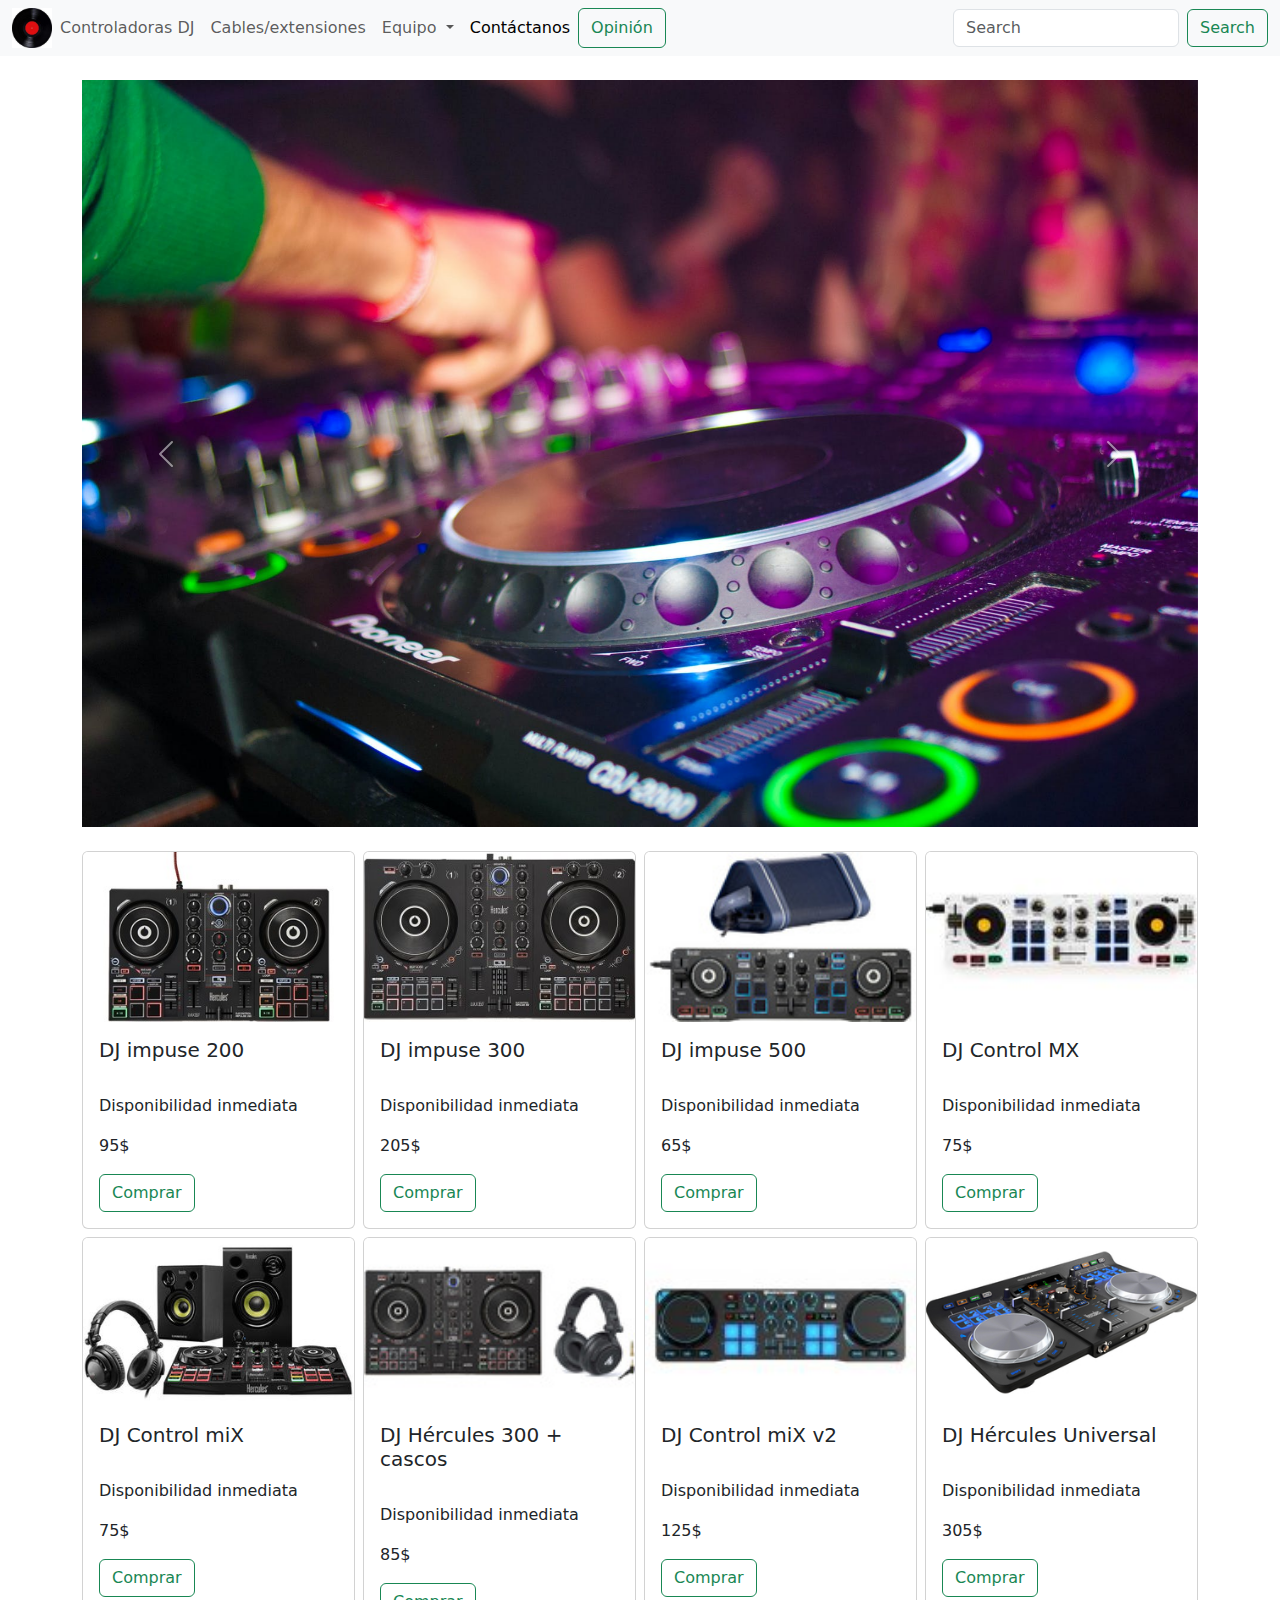
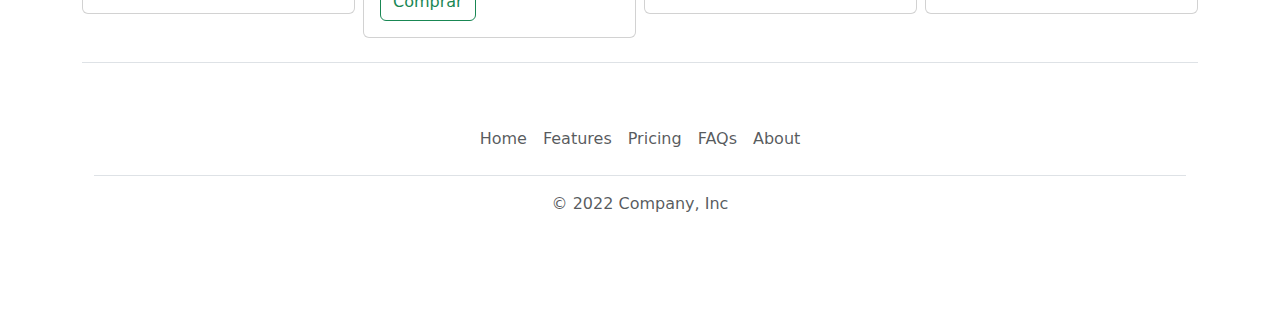
==== index2.html @ 0e83900c "si" ====
<!DOCTYPE html>
<html lang="en">
<head>
    <meta charset="UTF-8">
    <meta http-equiv="X-UA-Compatible" content="IE=edge">
    <meta name="viewport" content="width=device-width, initial-scale=1.0">
    <title>Document</title>
    <link rel="stylesheet" type="text/css" href="./pagina/SCSS/estilo.css">
</head>
<body>
    
    <nav class="navbar navbar-expand-lg bg-body-tertiary">
        <div class="container-fluid">
            <img alt="Logo" width="40"  class="d-inline-block align-text-top" src="./pagina/img/disco.jpg">
          <button class="navbar-toggler" type="button" data-bs-toggle="collapse" data-bs-target="#navbarSupportedContent" aria-controls="navbarSupportedContent" aria-expanded="false" aria-label="Toggle navigation">
            <span class="navbar-toggler-icon"></span>
          </button>
          <div class="collapse navbar-collapse" id="navbarSupportedContent">
            <ul class="navbar-nav me-auto mb-2 mb-lg-0">
              <li class="nav-item">
                <a class="nav-link " aria-current="page" href="index.html">Controladoras DJ</a>
              </li>
              <li class="nav-item">
                  <li class="nav-item">
                    <a class="nav-link" href="#">Cables/extensiones</a>
                    
                    <li class="nav-item dropdown">
                        <a class="nav-link dropdown-toggle" href="#" role="button" data-bs-toggle="dropdown" aria-expanded="false">
                    Equipo
                </a>
                <ul class="dropdown-menu">
                  <li><a class="dropdown-item" href="#">Sonido</a></li>
                  <li><a class="dropdown-item" href="#">Iluminación</a></li>
                  <li><a class="dropdown-item" href="#">Imagen</a></li>
                  <li><a class="dropdown-item" href="#">Soportes</a></li>

                  <li><hr class="dropdown-divider"></li>
                  <li><a class="dropdown-item" href="#">Material de estudio</a></li>
                </ul>
            </li>
        </li>
           <a class="nav-link active" ">Contáctanos</a>
         </li>
        

              <!-- Modal -->
              <button type="button" class="btn btn-outline-success" data-bs-toggle="modal" data-bs-target="#exampleModal" data-bs-whatever="@getbootstrap">Opinión</button>
            <div class="modal fade" id="exampleModal" tabindex="-1" aria-labelledby="exampleModalLabel" aria-hidden="true">
            <div class="modal-dialog">
                <div class="modal-content">
                <div class="modal-header">
                    <h1 class="modal-title fs-5" id="exampleModalLabel">Díganos</h1>
                    <button type="button" class="btn-close" data-bs-dismiss="modal" aria-label="Close"></button>
                </div>
                <div class="modal-body">
                    <form>
                    <div class="mb-3">
                        <label for="recipient-name" class="col-form-label">Correo electrónico</label>
                        <input type="text" class="form-control" id="recipient-name">
                    </div>
                    <div class="mb-3">
                        <label for="message-text" class="col-form-label">Mensaje</label>
                        <textarea class="form-control" id="message-text"></textarea>
                    </div>
                    </form>
                </div>
                <div class="modal-footer">
                    <button type="button" class="btn btn-secondary" data-bs-dismiss="modal">Cerrar</button>
                    <button type="button" class="btn btn-primary">Enviar Mensaje</button>
                </div>
                </div>
            </div>
            </div>
            </ul>
            
            <form class="d-flex" role="search">
              <input class="form-control me-2" type="search" placeholder="Search" aria-label="Search">
              <button class="btn btn-outline-success" type="submit">Search</button>
            </form>
          </div>
        </div>
      </nav>


      
      <br>
 
    <div class="container 2">
      <div id="carouselExample" class="carousel slide">
        <div class="carousel-inner">
          <div class="carousel-item active">
            <img src="./pagina/img/dj1.jpeg" class="d-block w-100" alt="...">
          </div>
          <div class="carousel-item  ">
            <img src="./pagina/img/dj2.jpg" class="d-block w-100" alt="...">
          </div>
       
        </div>
        <button class="carousel-control-prev" type="button" data-bs-target="#carouselExample" data-bs-slide="prev">
          <span class="carousel-control-prev-icon" aria-hidden="true"></span>
          <span class="visually-hidden">Previous</span>
        </button>
        <button class="carousel-control-next" type="button" data-bs-target="#carouselExample" data-bs-slide="next">
          <span class="carousel-control-next-icon" aria-hidden="true"></span>
          <span class="visually-hidden">Next</span>
        </button>
      </div>
    </div>


<br>

<div class="container 3">
      <div class="row row-cols-1 row-cols-md-4 g-2">
        <div class="col">
          <div class="card">
            <img src="./pagina/img/impulse 200.jpg" class="card-img-top" alt="...">
            <div class="card-body">            
              <h5 class="card-title">DJ impuse 200</h5>
              <br>
              <p class="card-text">Disponibilidad inmediata</p>
              <p class="card-cover">95$</p>
              <button class="btn btn-outline-success" type="submit">Comprar</button>
            </div>
          </div>
        </div>
        <div class="col">
          <div class="card">
            <img src="./pagina/img/impulse300_files/Hercules_DJ_Control_Impulse_300.jpg" class="card-img-top" alt="...">
            <div class="card-body">
                <h5 class="card-title">DJ impuse 300</h5>
                <br>
                <p class="card-text">Disponibilidad inmediata</p>
                <p class="card-cover">205$</p>
                <button class="btn btn-outline-success" type="submit">Comprar</button>
            </div>
          </div>
        </div>
        <div class="col">
          <div class="card">
            <img src="./pagina/img/impulse300_files/Hercules_DJ_Control_StarLight_+__WAE_Outdoor_04_Plus.jpg" class="card-img-top" alt="...">
            <div class="card-body">
                <h5 class="card-title">DJ impuse 500</h5>
                <br>
                <p class="card-text">Disponibilidad inmediata</p>
                <p class="card-cover">65$</p>           
                <button class="btn btn-outline-success" type="submit">Comprar</button>
            </div>
          </div>
        </div>
        <div class="col">
          <div class="card">
            <img src="./pagina/img/impulse300_files/Hercules_DJControl_MiX.jpg" class="card-img-top" alt="...">
            <div class="card-body">
              <h5 class="card-title">DJ Control MX</h5>
              <br>
              <p class="card-text">Disponibilidad inmediata</p>
              <p class="card-cover">75$</p>
              <button class="btn btn-outline-success" type="submit">Comprar</button>
            </div>
          </div>
        </div>
        <div class="col">
          <div class="card">
            <img src="./pagina/img/impulse300_files/Hercules_DJ_Learning_Kit.jpg" class="card-img-top" alt="...">
            <div class="card-body">
              <h5 class="card-title">DJ Control miX</h5>
              <br>
              <p class="card-text">Disponibilidad inmediata</p>
              <p class="card-cover">75$</p>
              <button class="btn btn-outline-success" type="submit">Comprar</button>
            </div>
          </div>
        </div>
        <div class="col">
          <div class="card">
            <img src="./pagina/img/impulse300_files/Hercules_DJControl_Inpulse_300_+_Maono_MH_601_DJ.jpg" class="card-img-top" alt="...">
            <div class="card-body">
              <h5 class="card-title">DJ Hércules 300 + cascos </h5>
              <br>
              <p class="card-text">Disponibilidad inmediata</p>
              <p class="card-cover">85$</p>
              <button class="btn btn-outline-success" type="submit">Comprar</button>
            </div>
          </div>
        </div>
        <div class="col">
          <div class="card">
            <img src="./pagina/img/impulse300_files/Hercules_DJControl_Compact_2.jpg" class="card-img-top" alt="...">
            <div class="card-body">
              <h5 class="card-title">DJ Control miX v2</h5>
              <br>
              <p class="card-text">Disponibilidad inmediata</p>
              <p class="card-cover">125$</p>
              <button class="btn btn-outline-success" type="submit">Comprar</button>
            </div>
          </div>
        </div>
        <div class="col">
          <div class="card">
            <img src="./pagina/img/impulse300_files/Hercules_Universal_DJ.jpg" class="card-img-top" alt="...">
            <div class="card-body">
              <h5 class="card-title">DJ Hércules Universal</h5>
              <br>
              <p class="card-text">Disponibilidad inmediata</p>
              <p class="card-cover">305$</p>
              <button class="btn btn-outline-success" type="submit">Comprar</button>
            </div>
          </div>
        </div>

    </div>

    <footer class="d-flex flex-wrap justify-content-between align-items-center py-3 my-4 border-top">
        <div class="container">
            <footer class="py-3 my-4">
              <ul class="nav justify-content-center border-bottom pb-3 mb-3">
                <li class="nav-item"><a href="#" class="nav-link px-2 text-muted">Home</a></li>
                <li class="nav-item"><a href="#" class="nav-link px-2 text-muted">Features</a></li>
                <li class="nav-item"><a href="#" class="nav-link px-2 text-muted">Pricing</a></li>
                <li class="nav-item"><a href="#" class="nav-link px-2 text-muted">FAQs</a></li>
                <li class="nav-item"><a href="#" class="nav-link px-2 text-muted">About</a></li>
              </ul>
              <p class="text-center text-muted">© 2022 Company, Inc</p>
            </footer>
          </div>
      </footer>


<script src="script.js"></script>
<script src="https://cdn.jsdelivr.net/npm/bootstrap@5.3.0-alpha1/dist/js/bootstrap.bundle.min.js" integrity="sha384-w76AqPfDkMBDXo30jS1Sgez6pr3x5MlQ1ZAGC+nuZB+EYdgRZgiwxhTBTkF7CXvN" crossorigin="anonymous"></script>
</body>
</html>
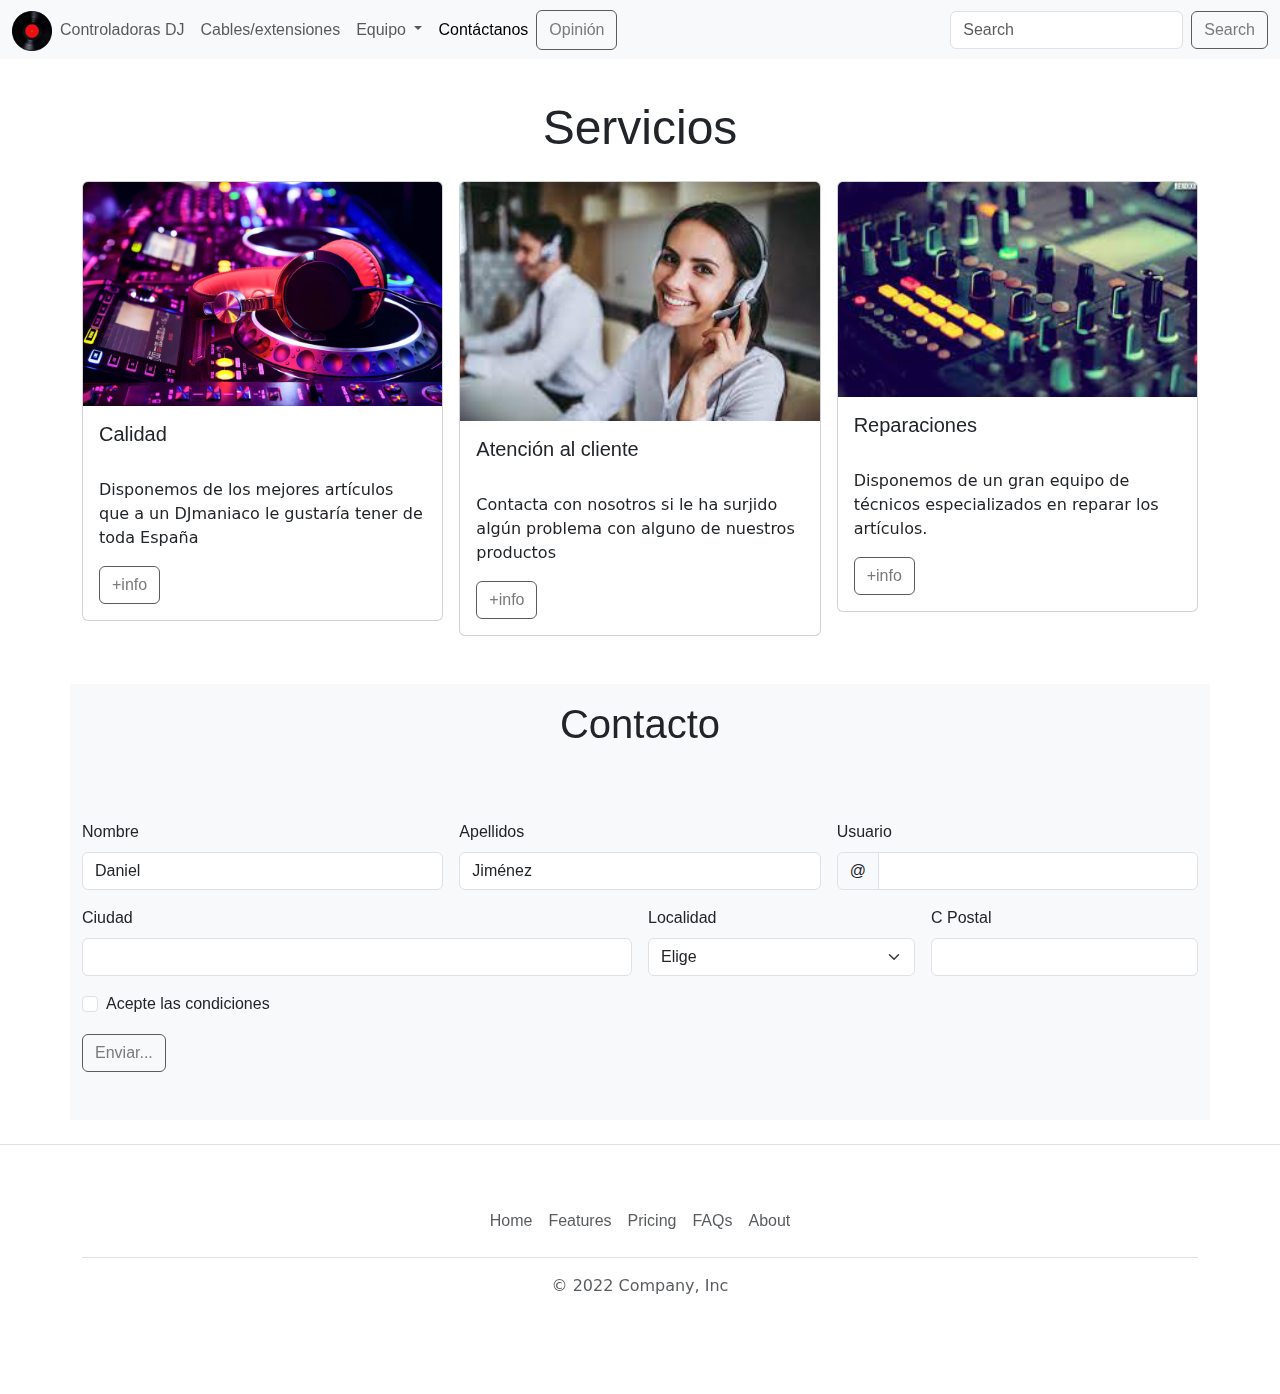
==== commit 5e041761: "nuevo" ====
--- a/index2.html
+++ b/index2.html
@@ -4,15 +4,15 @@
     <meta charset="UTF-8">
     <meta http-equiv="X-UA-Compatible" content="IE=edge">
     <meta name="viewport" content="width=device-width, initial-scale=1.0">
-    <title>Document</title>
+    <title>DJimenez</title>
     <link rel="stylesheet" type="text/css" href="./pagina/SCSS/estilo.css">
+    <link rel="icon"  type="image/x-icon"type="image/jpg" href="/pagina/img/disconuevo.png"/>
 </head>
 <body>
     
     <nav class="navbar navbar-expand-lg bg-body-tertiary">
         <div class="container-fluid">
-            <img alt="Logo" width="40"  class="d-inline-block align-text-top" src="./pagina/img/disco.jpg">
-          <button class="navbar-toggler" type="button" data-bs-toggle="collapse" data-bs-target="#navbarSupportedContent" aria-controls="navbarSupportedContent" aria-expanded="false" aria-label="Toggle navigation">
+          <a href="index.html"><img alt="Logo" width="40"   class="d-inline-block align-text-top" src="./pagina/img/disco.jpg"></a>          <button class="navbar-toggler" type="button" data-bs-toggle="collapse" data-bs-target="#navbarSupportedContent" aria-controls="navbarSupportedContent" aria-expanded="false" aria-label="Toggle navigation">
             <span class="navbar-toggler-icon"></span>
           </button>
           <div class="collapse navbar-collapse" id="navbarSupportedContent">
@@ -22,7 +22,7 @@
               </li>
               <li class="nav-item">
                   <li class="nav-item">
-                    <a class="nav-link" href="#">Cables/extensiones</a>
+                    <a class="nav-link"  href="cables.html">Cables/extensiones</a>
                     
                     <li class="nav-item dropdown">
                         <a class="nav-link dropdown-toggle" href="#" role="button" data-bs-toggle="dropdown" aria-expanded="false">
@@ -39,7 +39,7 @@
                 </ul>
             </li>
         </li>
-           <a class="nav-link active" ">Contáctanos</a>
+           <a class="nav-link active" href="index2.html">Contáctanos</a>
          </li>
         
 
@@ -85,131 +85,214 @@
       
       <br>
  
-    <div class="container 2">
-      <div id="carouselExample" class="carousel slide">
-        <div class="carousel-inner">
-          <div class="carousel-item active">
-            <img src="./pagina/img/dj1.jpeg" class="d-block w-100" alt="...">
-          </div>
-          <div class="carousel-item  ">
-            <img src="./pagina/img/dj2.jpg" class="d-block w-100" alt="...">
+      <div class="container 3">
+        <h1 class="text-center py-3 display-5">Servicios</h1>
+
+        <div class="row row-cols-1 row-cols-md-3 g-3">
+          <div class="col">
+            <div class="card">
+              <img src="./pagina/img/dj2.jpg" class="card-img-top" alt="...">
+              <div class="card-body">            
+                <h5 class="card-title">Calidad</h5>
+                <br>
+                <p class="card-text-2">Disponemos de los mejores artículos que a un DJmaniaco le gustaría tener de toda España </p>
+              <!--   <button class="btn btn-outline-success " type="submit">+ info</button> -->
+               
+              <button
+                
+              class="btn btn-outline-success"
+              type="button"
+              data-bs-container="body"
+              data-bs-toggle="popover"
+              data-bs-placement="top"
+              data-bs-content="cargando..."
+          >
+              +info
+          </button>
+              </div>
+            </div>
+          </div>
+          <div class="col">
+            <div class="card">
+              <img src="./pagina/img/images.jfif" class="card-img-top" alt="...">
+              <div class="card-body">
+                  <h5 class="card-title">Atención al cliente</h5>
+                  <br>
+                  <p class="card-text-2">Contacta con nosotros si le ha surjido algún problema con alguno de nuestros productos</p>
+                
+                  <button
+                
+                  class="btn btn-outline-success"
+                  type="button"
+                  data-bs-container="body"
+                  data-bs-toggle="popover"
+                  data-bs-placement="top"
+                  data-bs-content="cargando..."
+              >
+                  +info
+              </button>
+                <!--   <button class="btn btn-outline-success" type="submit">+ info</button> -->
+              </div>
+            </div>
+          </div>
+          <div class="col">
+            <div class="card">
+              <img src="./pagina/img/descarga.jfif" class="card-img-top" alt="...">
+              <div class="card-body">
+                  <h5 class="card-title">Reparaciones</h5>
+                  <br>
+                  <p class="card-text-2">Disponemos de un gran equipo de técnicos especializados en reparar los artículos.</p>
+
+                  <button
+                  class="btn btn-outline-success"
+                  type="button"
+                  data-bs-container="body"
+                  data-bs-toggle="popover"
+                  data-bs-placement="top"
+                  data-bs-content="cargando..." 
+              >
+                  +info
+              </button>
+           
+          <!--   <div class="spinner-grow" role="status">
+              <span class="visually"><img src="pagina/img/disco.jpg"></span>
+          </div> -->
+                  <!-- <button class="btn btn-outline-success" type="submit">+ info</button> -->
+              </div>
+            </div>
           </div>
        
+          </div>
+  
+      </div>
+<br>
+<br>
+      <main class="bg-light container mt-n5">
+        <h1 class="text-center py-3 display-6">Contacto</h1>
+
+        <div class="py-5">
+
+            <form action="https://formsubmit.co/djimjim@iesmartinezm.es.com" method="POST" class="row g-3 needs-validation" novalidate>
+
+                <div class="col-md-4">
+                    <label for="text-1" class="form-label">Nombre</label>
+                    <input 
+                        type="text" 
+                        id="text-1" 
+                        class="form-control" 
+                        value="Daniel"
+                        required
+                    >
+                    <div class="valid-feedback">
+                        Perfecto todo correcto!
+                    </div>
+                </div>
+
+                <div class="col-md-4">
+                    <label for="text-2" class="form-label">Apellidos</label>
+                    <input 
+                        type="text" 
+                        id="text-2" 
+                        class="form-control"
+                        value="Jiménez"
+                        required
+                    >
+                    <div class="valid-feedback">
+                       correcto
+                    </div>
+                </div>
+
+                <div class="col-md-4">
+                    <label for="text-3" class="form-label">Usuario</label>
+                    <div class="input-group has-validation">
+                        <span class="input-group-text" id="iconoUserName">@</span>
+                        <input 
+                            type="text"
+                            required
+                            class="form-control"
+                            id="text-3"
+                            aria-describedby="iconoUserName"
+                        >
+                        <div class="invalid-feedback">
+                            Coloque su nombre
+                        </div>
+                    </div>
+                </div>
+
+                <div class="col-md-6">
+                    <label for="text-4" class="form-label">Ciudad</label>
+                    <input 
+                        type="text" 
+                        id="text-4" 
+                        class="form-control"
+                        required
+                    >
+                    <div class="valid-feedback">
+                      Perfecto!
+                  </div>
+                    <div class="invalid-feedback">
+                        Coloque su ciudad
+                    </div>
+                </div>
+
+                <div class="col-md-3">
+                    <label for="text-5" class="form-label">Localidad</label>
+                    <select id="text-5" class="form-select" required>
+                        <option value="" selected disabled>Elige</option>
+                        <option value="">El Viso del Alcor</option>
+                        <option value="">Mairena del Alcor</option>
+                        <option value="">Carmona</option>
+                        <option value="">Écija</option>
+
+
+                    </select>
+                    <div class="invalid-feedback">
+                        Coloque su Localidad
+                    </div>
+                </div>
+
+                <div class="col-md-3">
+                    <label for="text-6" class="form-label">C Postal</label>
+                    <input 
+                        type="text" 
+                        id="text-6" 
+                        class="form-control"
+                        required
+                    >
+                    <div class="invalid-feedback">
+                        Coloque su C Postal
+                    </div>
+                </div>
+
+                <div class="col-12">
+                    <div class="form-check">
+                        <input 
+                            type="checkbox" 
+                            class="form-check-input"
+                            value=""
+                            id="text-7"
+                            required
+                        >
+                        <label for="text-7" class="form-check-label">Acepte las condiciones</label>
+                        <div class="invalid-feedback">
+                            Acepte las condiciones
+                        </div>
+                    </div>
+                </div>
+
+                <div class="col-12">
+                    <button
+                        type="submit"
+                        class="btn btn-outline-success"
+                    >
+                       Enviar...
+                    </button>
+                </div>
+
+            </form>
+            
         </div>
-        <button class="carousel-control-prev" type="button" data-bs-target="#carouselExample" data-bs-slide="prev">
-          <span class="carousel-control-prev-icon" aria-hidden="true"></span>
-          <span class="visually-hidden">Previous</span>
-        </button>
-        <button class="carousel-control-next" type="button" data-bs-target="#carouselExample" data-bs-slide="next">
-          <span class="carousel-control-next-icon" aria-hidden="true"></span>
-          <span class="visually-hidden">Next</span>
-        </button>
-      </div>
-    </div>
-
-
-<br>
-
-<div class="container 3">
-      <div class="row row-cols-1 row-cols-md-4 g-2">
-        <div class="col">
-          <div class="card">
-            <img src="./pagina/img/impulse 200.jpg" class="card-img-top" alt="...">
-            <div class="card-body">            
-              <h5 class="card-title">DJ impuse 200</h5>
-              <br>
-              <p class="card-text">Disponibilidad inmediata</p>
-              <p class="card-cover">95$</p>
-              <button class="btn btn-outline-success" type="submit">Comprar</button>
-            </div>
-          </div>
-        </div>
-        <div class="col">
-          <div class="card">
-            <img src="./pagina/img/impulse300_files/Hercules_DJ_Control_Impulse_300.jpg" class="card-img-top" alt="...">
-            <div class="card-body">
-                <h5 class="card-title">DJ impuse 300</h5>
-                <br>
-                <p class="card-text">Disponibilidad inmediata</p>
-                <p class="card-cover">205$</p>
-                <button class="btn btn-outline-success" type="submit">Comprar</button>
-            </div>
-          </div>
-        </div>
-        <div class="col">
-          <div class="card">
-            <img src="./pagina/img/impulse300_files/Hercules_DJ_Control_StarLight_+__WAE_Outdoor_04_Plus.jpg" class="card-img-top" alt="...">
-            <div class="card-body">
-                <h5 class="card-title">DJ impuse 500</h5>
-                <br>
-                <p class="card-text">Disponibilidad inmediata</p>
-                <p class="card-cover">65$</p>           
-                <button class="btn btn-outline-success" type="submit">Comprar</button>
-            </div>
-          </div>
-        </div>
-        <div class="col">
-          <div class="card">
-            <img src="./pagina/img/impulse300_files/Hercules_DJControl_MiX.jpg" class="card-img-top" alt="...">
-            <div class="card-body">
-              <h5 class="card-title">DJ Control MX</h5>
-              <br>
-              <p class="card-text">Disponibilidad inmediata</p>
-              <p class="card-cover">75$</p>
-              <button class="btn btn-outline-success" type="submit">Comprar</button>
-            </div>
-          </div>
-        </div>
-        <div class="col">
-          <div class="card">
-            <img src="./pagina/img/impulse300_files/Hercules_DJ_Learning_Kit.jpg" class="card-img-top" alt="...">
-            <div class="card-body">
-              <h5 class="card-title">DJ Control miX</h5>
-              <br>
-              <p class="card-text">Disponibilidad inmediata</p>
-              <p class="card-cover">75$</p>
-              <button class="btn btn-outline-success" type="submit">Comprar</button>
-            </div>
-          </div>
-        </div>
-        <div class="col">
-          <div class="card">
-            <img src="./pagina/img/impulse300_files/Hercules_DJControl_Inpulse_300_+_Maono_MH_601_DJ.jpg" class="card-img-top" alt="...">
-            <div class="card-body">
-              <h5 class="card-title">DJ Hércules 300 + cascos </h5>
-              <br>
-              <p class="card-text">Disponibilidad inmediata</p>
-              <p class="card-cover">85$</p>
-              <button class="btn btn-outline-success" type="submit">Comprar</button>
-            </div>
-          </div>
-        </div>
-        <div class="col">
-          <div class="card">
-            <img src="./pagina/img/impulse300_files/Hercules_DJControl_Compact_2.jpg" class="card-img-top" alt="...">
-            <div class="card-body">
-              <h5 class="card-title">DJ Control miX v2</h5>
-              <br>
-              <p class="card-text">Disponibilidad inmediata</p>
-              <p class="card-cover">125$</p>
-              <button class="btn btn-outline-success" type="submit">Comprar</button>
-            </div>
-          </div>
-        </div>
-        <div class="col">
-          <div class="card">
-            <img src="./pagina/img/impulse300_files/Hercules_Universal_DJ.jpg" class="card-img-top" alt="...">
-            <div class="card-body">
-              <h5 class="card-title">DJ Hércules Universal</h5>
-              <br>
-              <p class="card-text">Disponibilidad inmediata</p>
-              <p class="card-cover">305$</p>
-              <button class="btn btn-outline-success" type="submit">Comprar</button>
-            </div>
-          </div>
-        </div>
-
-    </div>
+    </main>
 
     <footer class="d-flex flex-wrap justify-content-between align-items-center py-3 my-4 border-top">
         <div class="container">
@@ -227,7 +310,11 @@
       </footer>
 
 
-<script src="script.js"></script>
+<script src="formulario.js"></script>
+
+
+
 <script src="https://cdn.jsdelivr.net/npm/bootstrap@5.3.0-alpha1/dist/js/bootstrap.bundle.min.js" integrity="sha384-w76AqPfDkMBDXo30jS1Sgez6pr3x5MlQ1ZAGC+nuZB+EYdgRZgiwxhTBTkF7CXvN" crossorigin="anonymous"></script>
+<script src="popover.js"></script>
 </body>
 </html>